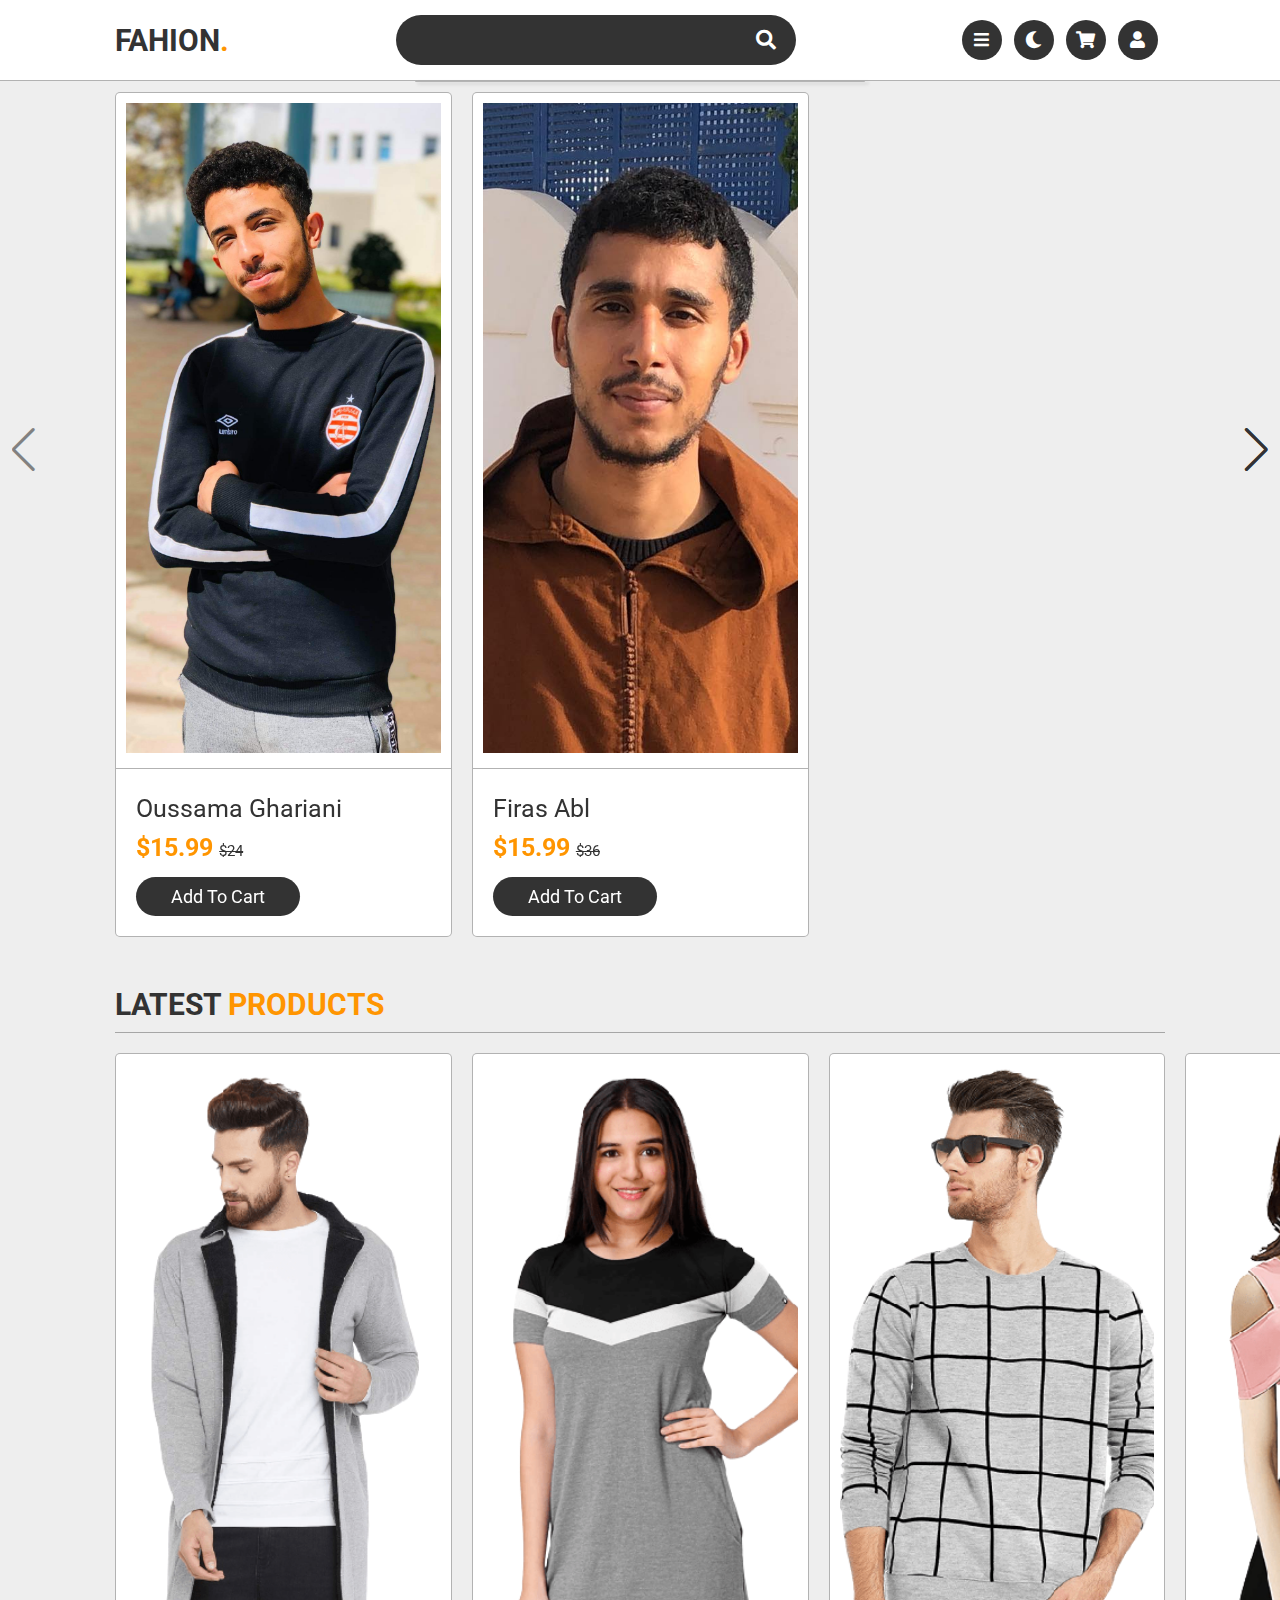
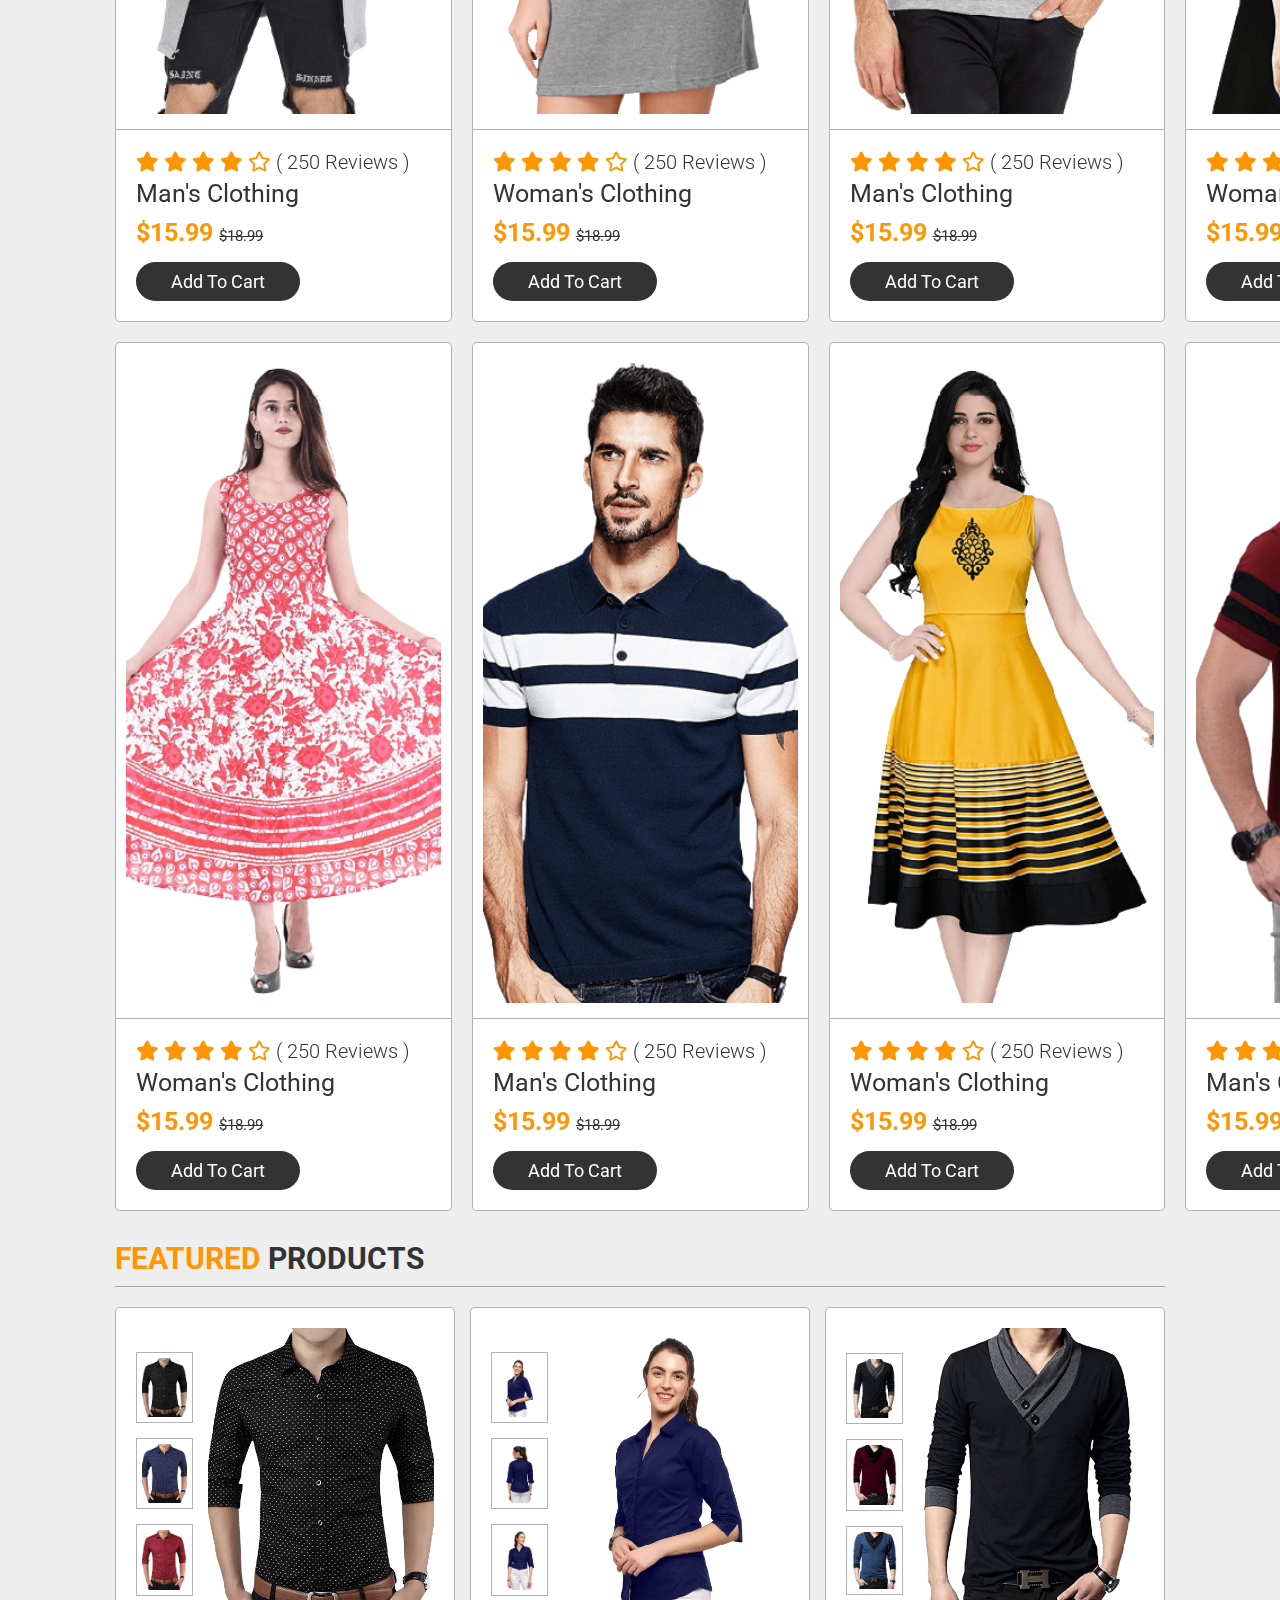
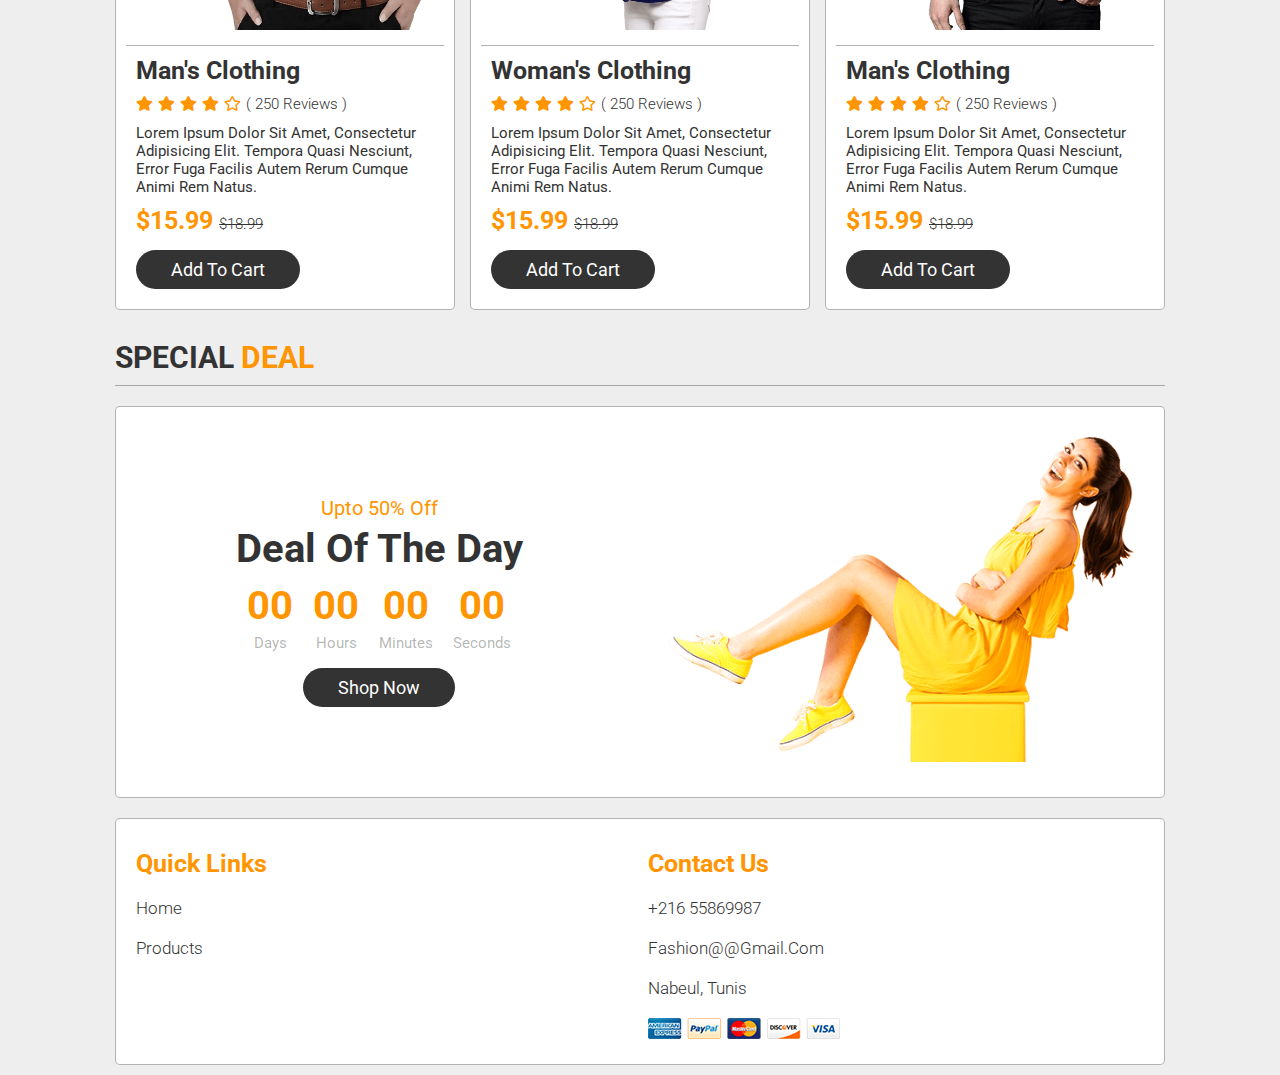
==== index.html @ d7748a45 "commite Ecomerce projet" ====
<!DOCTYPE html>
<html lang="en">
<head>
    <meta charset="UTF-8">
    <meta http-equiv="X-UA-Compatible" content="IE=edge">
    <meta name="viewport" content="width=device-width, initial-scale=1.0">
    <title>Projet js</title>
    <link rel="stylesheet" href="https://unpkg.com/swiper/swiper-bundle.min.css" />
    <link rel="stylesheet" href="https://cdnjs.cloudflare.com/ajax/libs/font-awesome/5.15.3/css/all.min.css">
    <link rel="stylesheet" href="css/style.css">
</head>
<body>
    
 
<header>

    <a href="#" class="logo">Fahion<span>.</span></a>

    <form action="">
        <input type="text" id="searchinput">
        <label for="search-bar" class="fas fa-search"></label>
    </form>

    <div class="icons">
        <div id="menu-bar" class="fas fa-bars"></div>
        <div id="theme-toggler" class="fas fa-moon"></div>
         <a href="Panier.html" id="panier" class="fas fa-shopping-cart"></a>
 
        <a href="login.html"  class="fas fa-user"></a>
    </div>

</header>
<div class="suggestions" id="suggestions">
     
</div>
 
 

<nav class="navbar">

    <div class="user">
        <img src="images/oussama.jpg" alt="">
        <h3 class="h3" id="value1">oussama</h3>
        <h3 class="h3" id="value2">oussama</h3>

    </div>

    <div class="links">
        <a href="index.html" >Home</a>
         <a href="Panier.html"  >Panier</a>
 
    </div>

    <div id="close" class="fas fa-times"></div>

</nav>

 
<section class="products"  id="products">

<div class="swiper-container  product-slider gap "id="Prod">
    <div class="swiper-wrapper" id="arrayImages">
       
   
      
    </div>
    <div class="swiper-button-next"></div>
    <div class="swiper-button-prev"></div>
</div>

</section>

<div id="box">
    <img src="images/firase.jpg" class="imageBox" height="645px" width="1180x" alt="">
    
    <a  onclick="test()" class="close">close</a>
    
    
    </div>
 

 

<section class="products" id="products">

    <h1 class="heading"> latest <span>products</span> </h1>

<div class="swiper-container product-slider gap">
    <div class="swiper-wrapper d-flex">
        <div class="swiper-slide">
            <div class="slide">
                <div class="icons">
                    <a href="#" class="fas fa-heart"></a>
                    <a href="#" class="fas fa-search"></a>
                    <a href="#" class="fas fa-eye"></a>
                </div>
                <div class="image">
                    <img src="images/p-1.png" alt="">
                </div>
                <div class="content">
                    <div class="stars">
                        <i class="fas fa-star"></i>
                        <i class="fas fa-star"></i>
                        <i class="fas fa-star"></i>
                        <i class="fas fa-star"></i>
                        <i class="far fa-star"></i>
                        <span>( 250 reviews )</span>
                    </div>
                    <h3>man's clothing</h3>
                    <div class="price">$15.99 <span>$18.99</span></div>
                    <a href="#" class="btn">add to cart</a>
                </div>
            </div>
        </div>
        <div class="swiper-slide">
            <div class="slide">
                <div class="icons">
                    <a href="#" class="fas fa-heart"></a>
                    <a href="#" class="fas fa-search"></a>
                    <a href="#" class="fas fa-eye"></a>
                </div>
                <div class="image">
                    <img src="images/p-2.png" alt="">
                </div>
                <div class="content">
                    <div class="stars">
                        <i class="fas fa-star"></i>
                        <i class="fas fa-star"></i>
                        <i class="fas fa-star"></i>
                        <i class="fas fa-star"></i>
                        <i class="far fa-star"></i>
                        <span>( 250 reviews )</span>
                    </div>
                    <h3>woman's clothing</h3>
                    <div class="price">$15.99 <span>$18.99</span></div>
                    <a href="#" class="btn">add to cart</a>
                </div>
            </div>
        </div>
        <div class="swiper-slide">
            <div class="slide">
                <div class="icons">
                    <a href="#" class="fas fa-heart"></a>
                    <a href="#" class="fas fa-search"></a>
                    <a href="#" class="fas fa-eye"></a>
                </div>
                <div class="image">
                    <img src="images/p-3.png" alt="">
                </div>
                <div class="content">
                    <div class="stars">
                        <i class="fas fa-star"></i>
                        <i class="fas fa-star"></i>
                        <i class="fas fa-star"></i>
                        <i class="fas fa-star"></i>
                        <i class="far fa-star"></i>
                        <span>( 250 reviews )</span>
                    </div>
                    <h3>man's clothing</h3>
                    <div class="price">$15.99 <span>$18.99</span></div>
                    <a href="#" class="btn">add to cart</a>
                </div>
            </div>
        </div>
        <div class="swiper-slide">
            <div class="slide">
                <div class="icons">
                    <a href="#" class="fas fa-heart"></a>
                    <a href="#" class="fas fa-search"></a>
                    <a href="#" class="fas fa-eye"></a>
                </div>
                <div class="image">
                    <img src="images/p-4.png" alt="">
                </div>
                <div class="content">
                    <div class="stars">
                        <i class="fas fa-star"></i>
                        <i class="fas fa-star"></i>
                        <i class="fas fa-star"></i>
                        <i class="fas fa-star"></i>
                        <i class="far fa-star"></i>
                        <span>( 250 reviews )</span>
                    </div>
                    <h3>woman's clothing</h3>
                    <div class="price">$15.99 <span>$18.99</span></div>
                    <a href="#" class="btn">add to cart</a>
                </div>
            </div>
        </div>
        <div class="swiper-slide">
            <div class="slide">
                <div class="icons">
                    <a href="#" class="fas fa-heart"></a>
                    <a href="#" class="fas fa-search"></a>
                    <a href="#" class="fas fa-eye"></a>
                </div>
                <div class="image">
                    <img src="images/p-5.png" alt="">
                </div>
                <div class="content">
                    <div class="stars">
                        <i class="fas fa-star"></i>
                        <i class="fas fa-star"></i>
                        <i class="fas fa-star"></i>
                        <i class="fas fa-star"></i>
                        <i class="far fa-star"></i>
                        <span>( 250 reviews )</span>
                    </div>
                    <h3>man's clothing</h3>
                    <div class="price">$15.99 <span>$18.99</span></div>
                    <a href="#" class="btn">add to cart</a>
                </div>
            </div>
        </div>
    </div>
    <div class="swiper-button-next"></div>
    <div class="swiper-button-prev"></div>
</div>

<div class="swiper-container product-slider">
    <div class="swiper-wrapper">
        <div class="swiper-slide">
            <div class="slide">
                <div class="icons">
                    <a href="#" class="fas fa-heart"></a>
                    <a href="#" class="fas fa-search"></a>
                    <a href="#" class="fas fa-eye"></a>
                </div>
                <div class="image">
                    <img src="images/p-6.png" alt="">
                </div>
                <div class="content">
                    <div class="stars">
                        <i class="fas fa-star"></i>
                        <i class="fas fa-star"></i>
                        <i class="fas fa-star"></i>
                        <i class="fas fa-star"></i>
                        <i class="far fa-star"></i>
                        <span>( 250 reviews )</span>
                    </div>
                    <h3>woman's clothing</h3>
                    <div class="price">$15.99 <span>$18.99</span></div>
                    <a href="#" class="btn">add to cart</a>
                </div>
            </div>
        </div>
        <div class="swiper-slide">
            <div class="slide">
                <div class="icons">
                    <a href="#" class="fas fa-heart"></a>
                    <a href="#" class="fas fa-search"></a>
                    <a href="#" class="fas fa-eye"></a>
                </div>
                <div class="image">
                    <img src="images/p-7.png" alt="">
                </div>
                <div class="content">
                    <div class="stars">
                        <i class="fas fa-star"></i>
                        <i class="fas fa-star"></i>
                        <i class="fas fa-star"></i>
                        <i class="fas fa-star"></i>
                        <i class="far fa-star"></i>
                        <span>( 250 reviews )</span>
                    </div>
                    <h3>man's clothing</h3>
                    <div class="price">$15.99 <span>$18.99</span></div>
                    <a href="#" class="btn">add to cart</a>
                </div>
            </div>
        </div>
        <div class="swiper-slide">
            <div class="slide">
                <div class="icons">
                    <a href="#" class="fas fa-heart"></a>
                    <a href="#" class="fas fa-search"></a>
                    <a href="#" class="fas fa-eye"></a>
                </div>
                <div class="image">
                    <img src="images/p-8.png" alt="">
                </div>
                <div class="content">
                    <div class="stars">
                        <i class="fas fa-star"></i>
                        <i class="fas fa-star"></i>
                        <i class="fas fa-star"></i>
                        <i class="fas fa-star"></i>
                        <i class="far fa-star"></i>
                        <span>( 250 reviews )</span>
                    </div>
                    <h3>woman's clothing</h3>
                    <div class="price">$15.99 <span>$18.99</span></div>
                    <a href="#" class="btn">add to cart</a>
                </div>
            </div>
        </div>
        <div class="swiper-slide">
            <div class="slide">
                <div class="icons">
                    <a href="#" class="fas fa-heart"></a>
                    <a href="#" class="fas fa-search"></a>
                    <a href="#" class="fas fa-eye"></a>
                </div>
                <div class="image">
                    <img src="images/p-9.png" alt="">
                </div>
                <div class="content">
                    <div class="stars">
                        <i class="fas fa-star"></i>
                        <i class="fas fa-star"></i>
                        <i class="fas fa-star"></i>
                        <i class="fas fa-star"></i>
                        <i class="far fa-star"></i>
                        <span>( 250 reviews )</span>
                    </div>
                    <h3>man's clothing</h3>
                    <div class="price">$15.99 <span>$18.99</span></div>
                    <a href="#" class="btn">add to cart</a>
                </div>
            </div>
        </div>
        <div class="swiper-slide">
            <div class="slide">
                <div class="icons">
                    <a href="#" class="fas fa-heart"></a>
                    <a href="#" class="fas fa-search"></a>
                    <a href="#" class="fas fa-eye"></a>
                </div>
                <div class="image">
                    <img src="images/p-10.png" alt="">
                </div>
                <div class="content">
                    <div class="stars">
                        <i class="fas fa-star"></i>
                        <i class="fas fa-star"></i>
                        <i class="fas fa-star"></i>
                        <i class="fas fa-star"></i>
                        <i class="far fa-star"></i>
                        <span>( 250 reviews )</span>
                    </div>
                    <h3>woman's clothing</h3>
                    <div class="price">$15.99 <span>$18.99</span></div>
                    <a href="#" class="btn">add to cart</a>
                </div>
            </div>
        </div>
    </div>
    <div class="swiper-button-next"></div>
    <div class="swiper-button-prev"></div>
</div>

</section>

 
<section class="featured" id="featured">

    <h1 class="heading"> <span>featured</span> products </h1>

    <div class="box-container">

        <div class="box">
            <div class="image-container">
                <div class="small-image">
                    <img src="images/f-1-1.png" class="small-image-1" alt="">
                    <img src="images/f-1-2.png" class="small-image-1" alt="">
                    <img src="images/f-1-3.png" class="small-image-1" alt="">
                </div>
                <div class="big-image">
                    <img src="images/f-1-1.png" class="big-image-1" alt="">
                </div>
            </div>
            <div class="content">
                <h3>man's clothing</h3>
                <div class="stars">
                    <i class="fas fa-star"></i>
                    <i class="fas fa-star"></i>
                    <i class="fas fa-star"></i>
                    <i class="fas fa-star"></i>
                    <i class="far fa-star"></i>
                    <span>( 250 reviews )</span>
                </div>
                <p>Lorem ipsum dolor sit amet, consectetur adipisicing elit. Tempora quasi nesciunt, error fuga facilis autem rerum cumque animi rem natus.</p>
                <div class="price">$15.99 <span>$18.99</span></div>
                <a href="#" class="btn">add to cart</a>
            </div>
        </div>

        <div class="box">
            <div class="image-container">
                <div class="small-image">
                    <img src="images/f-2-1.png" class="small-image-2" alt="">
                    <img src="images/f-2-2.png" class="small-image-2" alt="">
                    <img src="images/f-2-3.png" class="small-image-2" alt="">
                </div>
                <div class="big-image">
                    <img src="images/f-2-1.png" class="big-image-2" alt="">
                </div>
            </div>
            <div class="content">
                <h3>woman's clothing</h3>
                <div class="stars">
                    <i class="fas fa-star"></i>
                    <i class="fas fa-star"></i>
                    <i class="fas fa-star"></i>
                    <i class="fas fa-star"></i>
                    <i class="far fa-star"></i>
                    <span>( 250 reviews )</span>
                </div>
                <p>Lorem ipsum dolor sit amet, consectetur adipisicing elit. Tempora quasi nesciunt, error fuga facilis autem rerum cumque animi rem natus.</p>
                <div class="price">$15.99 <span>$18.99</span></div>
                <a href="#" class="btn">add to cart</a>
            </div>
        </div>

        <div class="box">
            <div class="image-container">
                <div class="small-image">
                    <img src="images/f-3-1.png" class="small-image-3" alt="">
                    <img src="images/f-3-2.png" class="small-image-3" alt="">
                    <img src="images/f-3-3.png" class="small-image-3" alt="">
                </div>
                <div class="big-image">
                    <img src="images/f-3-1.png" class="big-image-3" alt="">
                </div>
            </div>
            <div class="content">
                <h3>man's clothing</h3>
                <div class="stars">
                    <i class="fas fa-star"></i>
                    <i class="fas fa-star"></i>
                    <i class="fas fa-star"></i>
                    <i class="fas fa-star"></i>
                    <i class="far fa-star"></i>
                    <span>( 250 reviews )</span>
                </div>
                <p>Lorem ipsum dolor sit amet, consectetur adipisicing elit. Tempora quasi nesciunt, error fuga facilis autem rerum cumque animi rem natus.</p>
                <div class="price">$15.99 <span>$18.99</span></div>
                <a href="#" class="btn">add to cart</a>
            </div>
        </div>

    </div>

</section>

<!-- featured section ends -->

<!-- deal section starts  -->

<section class="deal" id="deal">

    <h1 class="heading"> special <span>deal</span> </h1>

    <div class="row">

        <div class="content">
            <span class="discount">upto 50% off</span>
            <h3 class="text">deal of the day</h3>
            <div class="count-down">
                <div class="box">
                    <h3 id="days">00</h3>
                    <span>days</span>
                </div>
                <div class="box">
                    <h3 id="hours">00</h3>
                    <span>hours</span>
                </div>
                <div class="box">
                    <h3 id="minutes">00</h3>
                    <span>minutes</span>
                </div>
                <div class="box">
                    <h3 id="seconds">00</h3>
                    <span>seconds</span>
                </div>
            </div>
            <a href="#" class="btn">shop now</a>
        </div>

        <div class="image">
            <img src="images/counter-img.png" alt="">
        </div>

    </div>

</section>

<!-- deal section ends -->

<!-- review section starts  -->

 
 
 
<section class="footer">

<div class="footer-container">

    <div class="box-container">

        <div class="box">
            <h3>quick links</h3>
            <a href="#">home</a>
            <a href="#">products</a>
            
        </div>
 

        <div class="box">
            <h3>contact us</h3>
            <a href="#">+216 55869987</a>
            <a href="#">Fashion@@gmail.com</a>
            <a href="#">Nabeul, Tunis </a>
            <img src="images/payment.png" alt="">
        </div>

    </div>

 
</div>

</section>

<!-- footer section ends -->
















<script src="https://unpkg.com/swiper/swiper-bundle.min.js"></script>

<!-- custom js file link -->
<script src="script.js"></script>

</body>
</html>
---- css/style.css ----
@import url('https://fonts.googleapis.com/css2?family=Roboto:wght@100;300;400;500;700&display=swap');
.h3{
    text-align: left;
}
body {
    font-family: Arial, Helvetica, sans-serif;
    font-size: 20px;
  }
  
  #myBtn {
    display: block;
    position: fixed;
    bottom: 20px;
    right: 30px;
    z-index: 99;
    font-size: 18px;
    border: none;
    outline: none;
    background-color: #ff9500;;
    color: white;
    cursor: pointer;
    padding: 15px;
    border-radius: 4px;
  }
  
  #myBtn:hover {
    background-color: #555;
  }
:root{
    --orange:#ff9500;
    --white-color:#fff;
    --black-color:#333;
    --light-color:rgba(0,0,0,.3);
}
.imageBox{
    display: block;
}
#suggestions{
    box-shadow: 3px 2px 3px 1px rgba(109, 109, 109, 0.123);
    background-color: #ffffff;
    border-radius:0 0px 15px 15px;

    border: 0.1px solid #0a0a0a4d;
    border-top:0;
    color: white;
    padding: 50px auto;
    
    width: 450px;
    margin:auto auto;
    text-align: center;
    font-size: 25px;

}

#box{

width: 1200px;
height: 700px;
overflow: hidden;
background: #ffff;
box-shadow: 0 0 20px black;
border-radius: 8px;
position: absolute;
top: 50%;
left: 50%;
transform: translate(-50%,-50%);
z-index: 9999;
padding: 10px;
display: none;
text-align: center;

}
.close{
    font-size: 20px;
    color: white;
    padding: 10px 30px;
    cursor: pointer;
    background: #ff9500;
    display: inline-block;
    border-radius: 4px;
}
.btnn{
    left: 20%;
    top: 0%;
    transform:translate(-0%,-10%) ;
    cursor: pointer;
}
.Size{
       text-shadow: #ff9500;
     background-color: white;
     color: black;
    flex-direction: column;
     text-align: center;
     font-size: large;
     position: relative;
     top: 50%;
     width: 100%;
     text-align: center;
     font-size: 18px;
    
}
*{
    font-family: 'Roboto', sans-serif;
    margin:0; padding:0;
    box-sizing: border-box;
    outline: none; border:none;
    text-decoration: none;
    text-transform: capitalize;
    transition:.2s linear;
}

html{
    font-size: 62.5%;
    overflow-x: hidden;
    scroll-padding-top: 7.5rem;
    scroll-behavior: smooth;
}

html::-webkit-scrollbar{
    width:1rem;
}

html::-webkit-scrollbar-track{
    background:var(--white-color);
}

html::-webkit-scrollbar-thumb{
    background:var(--black-color);
    border-radius: 5rem;
}

body{
    background:#eee;
}

body.active{
    --white-color:#111;
    --black-color:#fff;
    --light-color:rgba(255,255,255,.3);
    background:#222;
}

section{
    padding:1rem 9%;
}

.heading{
    padding:1rem 0;
    margin-bottom: 2rem;
    border-bottom: .1rem solid var(--light-color);
    font-size: 3rem;
    color:var(--black-color);
    text-transform: uppercase;
}

.heading span{
    color:var(--orange);
    text-transform: uppercase;
}

.btn{
    display: inline-block;
    margin-top: 1rem;
    border-radius: 5rem;
    background: var(--black-color);
    color:var(--white-color);
    font-size: 1.8rem;
    padding:.9rem 3.5rem;
    cursor: pointer;
}

.btn:hover{
    background:var(--orange);
    color:#fff;
}

header{
    width: 100%;
    display: flex;
    align-items: center;
    justify-content: space-between;
    background: var(--white-color);
    border-bottom: .1rem solid var(--light-color);
    padding:1.5rem 9%;
}

header .logo{
    text-transform: uppercase;
    font-weight: bolder;
    color:var(--black-color);
    font-size: 3rem;
}

header .logo span{
    color:var(--orange);
}

header form{
    display: flex;
    align-items: center;
    width: 40rem;
    border-radius: 5rem;
    height: 5rem;
    background: var(--black-color);
    overflow:hidden;
}

header form input{
    width: 100%;
    height: 100%;
    background: none;
    font-size: 1.7rem;
    color:var(--white-color);
    padding:0 2rem;
    text-transform: none;
}

header form label{
    font-size: 2rem;
    padding-right: 2rem;
    color:var(--white-color);
    cursor: pointer;
}

header form label:hover{
    color:var(--orange);
}

header .icons div,
header .icons a{
    height: 4rem;
    width: 4rem;
    font-size: 1.7rem;
    line-height: 4rem;
    background: var(--black-color);
    color:var(--white-color);
    text-align: center;
    border-radius: 50%;
    cursor: pointer;
    margin-right: .7rem;
}

header .icons div:hover,
header .icons a:hover{
    background: var(--orange);
    color:#fff;
    transform: rotate(360deg);
}

header.active{
    position: fixed;
    top:0; left: 0;
    z-index: 100;
}

.navbar{
    position: fixed;
    top:0; left: -120%;
    z-index: 1000;
    height: 100%;
    background: var(--white-color);
    padding:3rem;
    width: 40rem;
}

.navbar.active{
    left: 0;
    box-shadow: 0 0 0 100vw var(--light-color);
}

.navbar .user{
    text-align: center;
    margin:3rem auto;
}

.navbar .user img{
    height: 15rem;
    width: 15rem;
    border-radius: 50%;
    border:.5rem solid var(--white-color);
    object-fit: cover;
    box-shadow: 5rem 2rem 0 -3rem var(--orange),
                -5rem -2rem 0 -3rem var(--orange);
}

.navbar .user h3{
    padding-top: .5rem;
    color:var(--black-color);
    font-weight: 500;
    font-size: 2rem;
}

.navbar .links a{
    display: block;
    border-bottom: .1rem solid var(--light-color);
    font-size: 2rem;
    padding:1.5rem 0;
    color:var(--black-color);
}

.navbar .links a:last-child{
    border: none;
}

.navbar .links a:hover{
    letter-spacing: .2rem;
    color:var(--orange);
}

.navbar #close{
    position: absolute;
    top:1rem; right:2rem;
    font-size: 3rem;
    cursor: pointer;
    color:var(--black-color);
}

.navbar #close:hover{
    color: var(--orange);
}

.home{
    min-height: 90vh;
    display: flex;
    align-items: center;
    flex-wrap: wrap-reverse;
    gap:1.5rem;
}

.home .content{
    flex:1 1 40rem;
}

.home .image{
    flex:1 1 40rem;
    text-align: center;
}

.home .image img{
    width:30vw;
}

.home .content span{
    color:var(--orange);
    font-size: 3rem;
}

.home .content h3{
    color:var(--black-color);
    font-size: 8rem;
    text-transform: uppercase;
}

.category .box-container{
    display: flex;
    flex-wrap: wrap;
    gap:1.5rem;
}

.category .box-container .box{
    height: 30rem;
    flex:1 1 40rem;
    border-radius: .5rem;
    position: relative;
    overflow:hidden;
}

.category .box-container .box img{
    height: 100%;
    width: 100%;
    object-fit: cover;
}

.category .box-container .box:hover img{
    transform: scale(1.1);
}

.category .box-container .content{
    position: absolute;
    bottom: 7rem; left:2rem;
}

.category .box-container .content span{
    font-size: 2rem;
    color:var(--orange);
}

.category .box-container .content h3{
    font-size: 3rem;
    color:#3337;
    text-transform: uppercase;
    padding-top: .5rem;
}

.products .product-slider .slide{
    overflow: hidden;
    position: relative;
    border:.1rem solid var(--light-color);
    border-radius: .5rem;
    background: var(--white-color);
}

.products .product-slider .slide .image{
    padding:1rem;
}

.products .product-slider .slide .image img{
    height: 65rem;
    width: 100%;
    object-fit: cover;
}

.products .product-slider .slide .content{
    padding:2rem;
    border-top: .1rem solid var(--light-color);
}

.products .product-slider .slide .icons{
    position: absolute;
    top:0; right:-7rem;
}

.products .product-slider .slide:hover .icons{
    right:1rem;
}

.products .product-slider .slide .icons a{
    height:5rem;
    width:5rem;
    line-height: 5rem;
    text-align: center;
    font-size: 2rem;
    border-radius: 50%;
    background: var(--black-color);
    color:var(--white-color);
    display: block;
    margin-top: 1rem;
}

.products .product-slider .slide .icons a:hover{
    background:var(--orange);
    color:#fff;
}

.products .product-slider .slide .content .stars i{
    font-size: 2rem;
    color:var(--orange);
}

.products .product-slider .slide .content .stars span{
    font-size: 2rem;
    color:var(--black-color);
    font-weight: 300;
}

.products .product-slider .slide .content h3{
    color:var(--black-color);
    font-weight: normal;
    font-size: 2.5rem;
    padding:.5rem 0;
}

.products .product-slider .slide .content .price{
    color:var(--orange);
    font-weight: bolder;
    font-size: 2.5rem;
    padding:.5rem 0;
}

.products .product-slider .slide .content .price span{
    color:var(--black-color);
    font-weight: normal;
    font-size: 1.5rem;
    text-decoration: line-through;
}

.products .product-slider .swiper-button-next,
.products .product-slider .swiper-button-prev{
    color:var(--black-color);
}

.products .gap{
    margin-bottom: 2rem;
}

.featured .box-container{
    display: flex;
    flex-wrap: wrap;
    gap:1.5rem;
}

.featured .box-container .box{
    flex:1 1 27rem;
    background: var(--white-color);
    border:.1rem solid var(--light-color);
    border-radius: .5rem;
    padding:1rem;
}

.featured .box-container .box .image-container{
    display: flex;
    gap:1.5rem;
    align-items: center;
    padding:1rem;
}

.featured .box-container .box .image-container .small-image{
    width:20%;
}

.featured .box-container .box .image-container .big-image{
    width:80%;
}

.featured .box-container .box .image-container .small-image img{
    width:100%;
    padding: .5rem;
    margin-bottom: 1rem;
    border:.1rem solid var(--light-color);
    cursor: pointer;
}

.featured .box-container .box .image-container .big-image img{
    width:100%;
}

.featured .box-container .box .content{
    padding:1rem;
    border-top: .1rem solid var(--light-color);
}

.featured .box-container .box .content h3{
    font-size: 2.5rem;
    color:var(--black-color);
}

.featured .box-container .box .content .stars{
    padding: .5rem 0;
}

.featured .box-container .box .content .stars i{
    font-size: 1.5rem;
    color:var(--orange);
}

.featured .box-container .box .content .stars span{
    font-size: 1.5rem;
    color:var(--black-color);
    font-weight: 300;
}

.featured .box-container .box .content p{
    color:var(--black-color);
    font-size: 1.5rem;
    padding:.5rem 0;
}

.featured .box-container .box .content .price{
    color:var(--orange);
    font-size: 2.5rem;
    padding:.5rem 0;
    font-weight: bolder;
}

.featured .box-container .box .content .price span{
    color:var(--black-color);
    font-size: 1.5rem;
    text-decoration: line-through;
    font-weight: 300;
}

.deal .row{
    display: flex;
    align-items: center;
    flex-wrap: wrap;
    gap:1.5rem;
    text-align: center;
    border:.1rem solid var(--light-color);
    background:var(--white-color);
    border-radius: .5rem;
    padding:1rem;
}

.deal .row .content{
    flex:1 1 40rem;
    padding:1rem;
}

.deal .row .image{
    flex:1 1 40rem;
    padding:2rem;
}

.deal .row .image img{
    width:100%;
}

.deal .row .discount{
    font-size: 2rem;
    color:var(--orange);
}

.deal .row .text{
    font-size: 4rem;
    color:var(--black-color);
    padding:.5rem 0;
}

.deal .row .count-down{
    display: flex;
    gap:2rem;
    justify-content: center;
    padding:.5rem 0;
}

.deal .row .count-down h3{
    color:var(--orange);
    font-size: 4rem;
}

.deal .row .count-down span{
    color:var(--light-color);
    font-size: 1.5rem;
}

.review .review-slider .slide{
    background:var(--white-color);
    border-radius: .5rem;
    border:.1rem solid var(--light-color);
    padding:2rem;
}

.review .review-slider .slide .stars{
    padding:1rem 0;
}

.review .review-slider .slide .stars i{
   font-size: 2rem;
   color:var(--orange);
}

.review .review-slider .slide p{
    color:var(--black-color);
    font-size: 1.6rem;
    font-weight: 300;
    line-height: 1.5;
    padding:1rem 0;
}

.review .review-slider .slide .user{
    padding-top: .5rem;
    display: flex;
    align-items: center;
}

.review .review-slider .slide .user img{
    margin-right: 1.5rem;
    height:7rem;
    width:7rem;
    border-radius: 50%;
    object-fit: cover;
}

.review .review-slider .slide .user h3{
    color:var(--black-color);
    font-size: 2.5rem;
}

.review .review-slider .slide .user span{
    color:var(--light-color);
    font-size: 1.7rem;
}

.footer .footer-container{
    background:var(--white-color);
    border:.1rem solid var(--light-color);
    border-radius: .5rem;
    padding:2rem;
}

.footer .footer-container .box-container{
    display: flex;
    flex-wrap: wrap;
    gap:1.5rem;
}

.footer .footer-container .box-container .box{
    flex:1 1 25rem;
}

.footer .footer-container .box-container .box h3{
    color:var(--orange);
    font-size: 2.5rem;
    padding:1rem 0;
}

.footer .footer-container .box-container .box a{
    display: block;
    color:var(--black-color);
    font-size: 1.7rem;
    padding:1rem 0;
    font-weight: 300;
}

.footer .footer-container .box-container .box a:hover{
    color:var(--orange);
}

.footer .footer-container .box-container .box img{
    margin-top: 1rem;
}

.footer .footer-container .credit{
    font-size: 2rem;
    margin-top: 2rem;
    padding-top: 2rem;
    border-top: .1rem solid var(--light-color);
    color:var(--black-color);
    text-align: center;
}

.footer .footer-container .credit span{
    color:var(--orange);
}






















/* media queries  */

@media (max-width:991px){

    html{
        font-size: 55%;
    }

    header{
        padding:1.5rem;
    }

    section{
        padding:1.5rem;
    }

    .home .content h3{
        font-size: 5rem;
    }

}

@media (max-width:768px){

    header{
        flex-flow: column;
    }

    header form{
        width:100%;
        margin:2rem 0;
    }

    header.active{
        transform: translateY(-12.5rem);
    }

    .home .content{
        text-align: center;
    }

    .home .image img{
        width: 100%;
    }

}

@media (max-width:450px){

    html{
        font-size: 50%;
    }

    .heading{
        text-align: center;
        font-size: 2.5rem;
        border-bottom: none;
    }

}
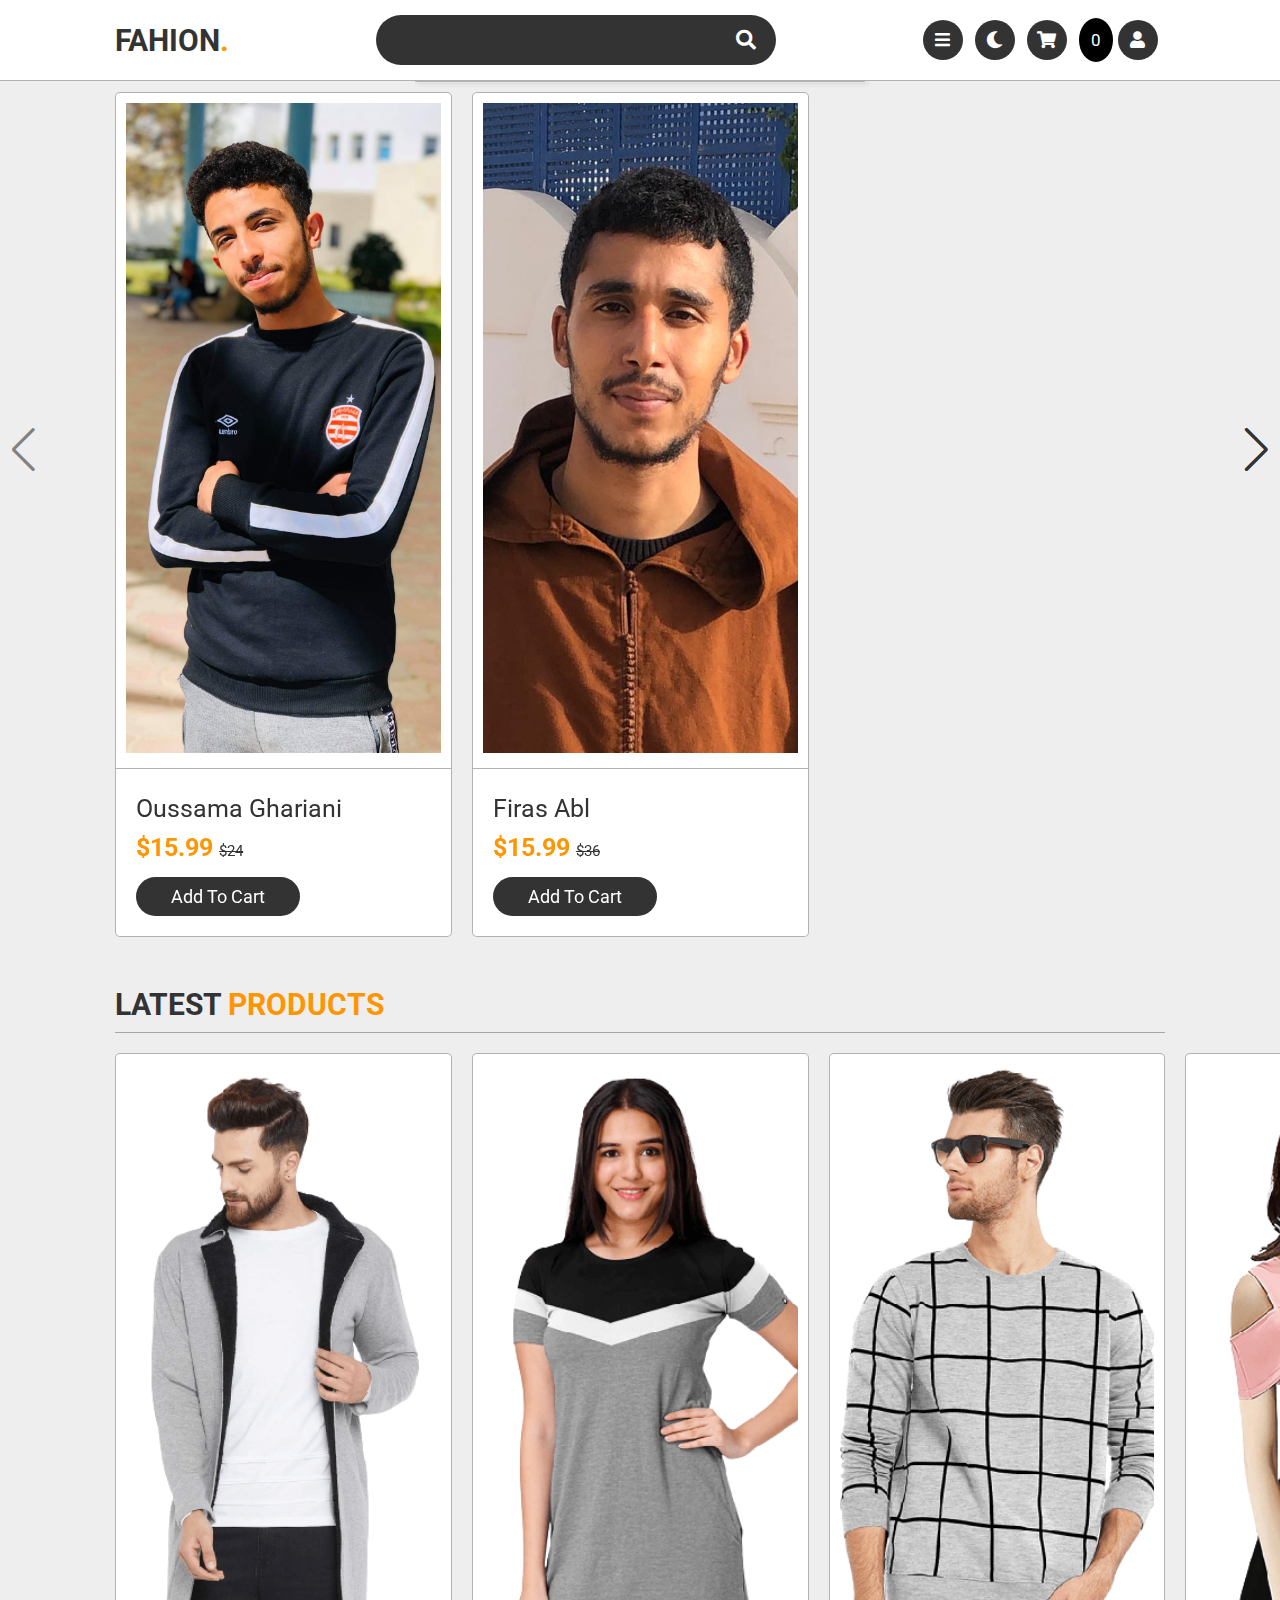
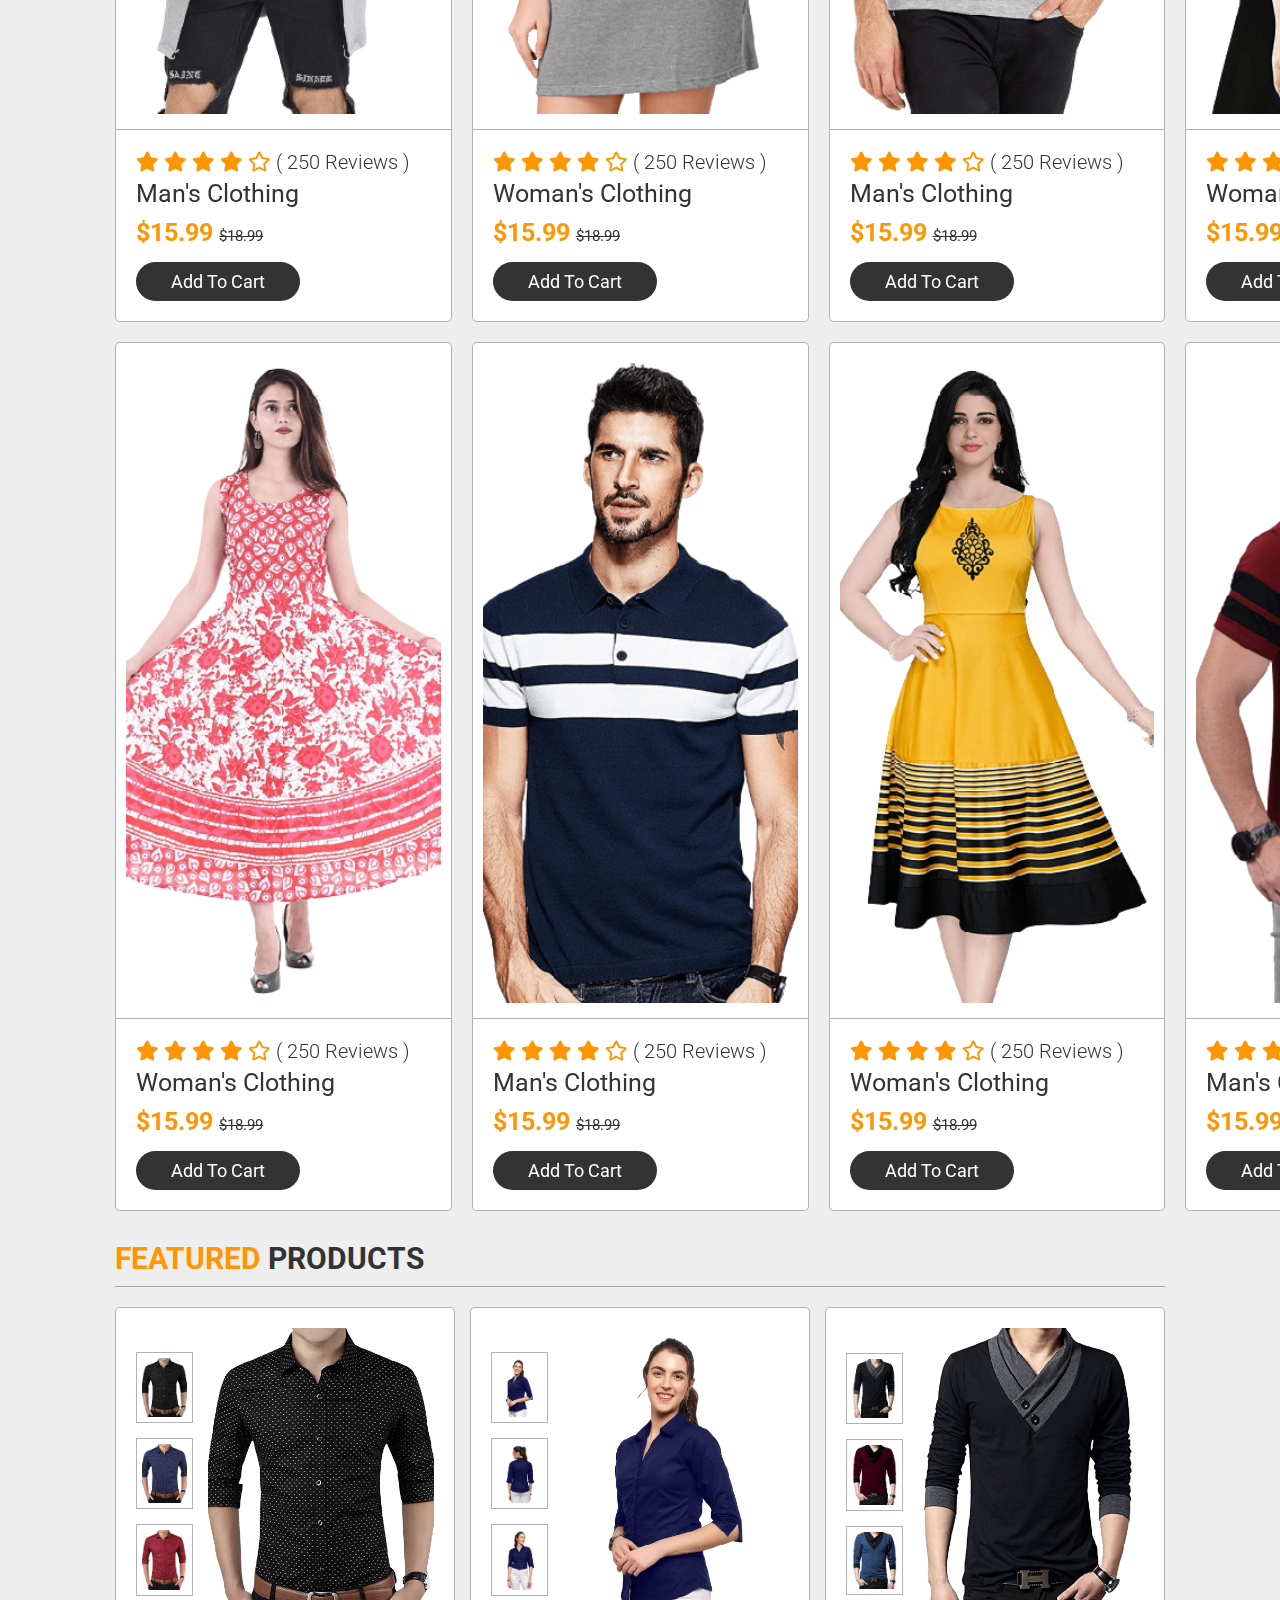
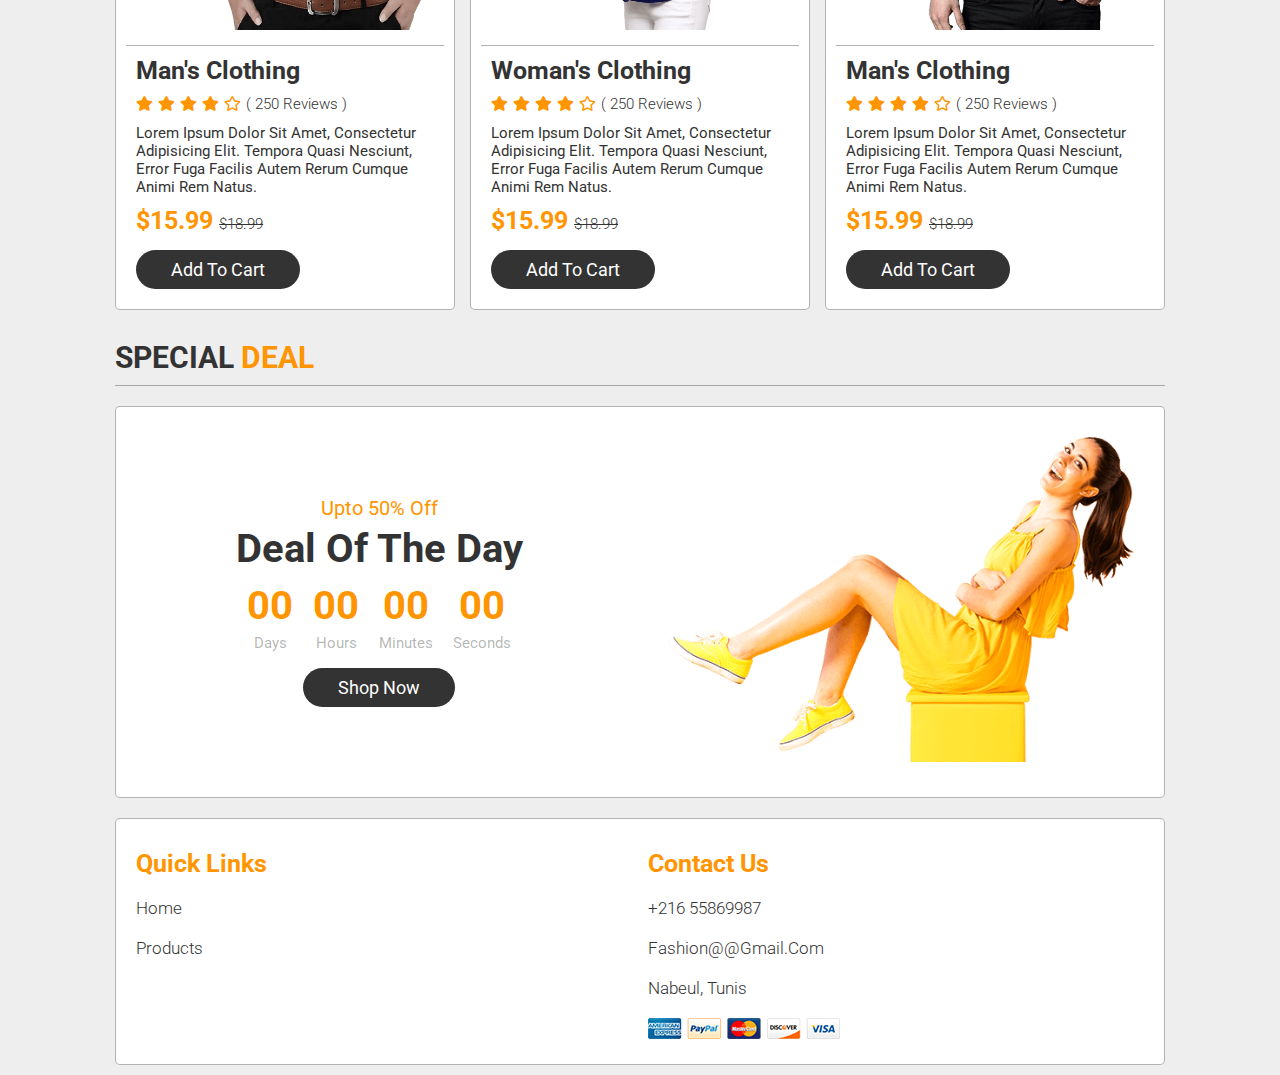
==== commit a048183b: "fixed" ====
--- a/index.html
+++ b/index.html
@@ -24,7 +24,8 @@
     <div class="icons">
         <div id="menu-bar" class="fas fa-bars"></div>
         <div id="theme-toggler" class="fas fa-moon"></div>
-         <a href="Panier.html" id="panier" class="fas fa-shopping-cart"></a>
+         <a href="Panier.html" onclick ="StorageSave()" id="panier" class="fas fa-shopping-cart"></a>
+         <a class="ff"  style="background-color: black; color: red; padding: 1.2rem;  margin-right: 0%; color: white;" id="shop"></a>
  
         <a href="login.html"  class="fas fa-user"></a>
     </div>
--- a/css/style.css
+++ b/css/style.css
@@ -241,7 +241,7 @@
 }
 
 header .icons div:hover,
-header .icons a:hover{
+header .icons a:hover  {
     background: var(--orange);
     color:#fff;
     transform: rotate(360deg);
